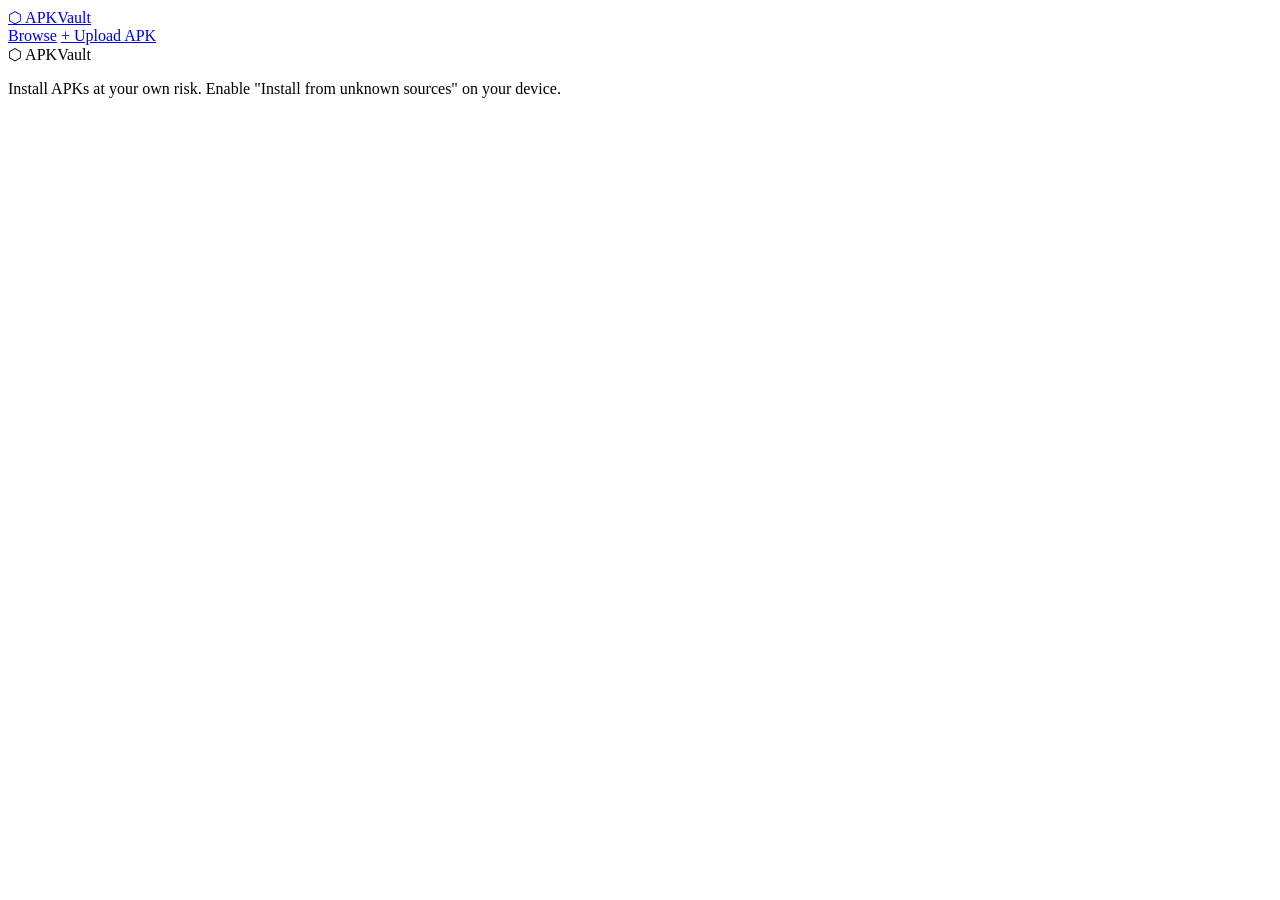
==== app.html @ 7c967dab "Add files via upload" ====
<!DOCTYPE html>
<html lang="en">
<head>
<meta charset="UTF-8"/>
<meta name="viewport" content="width=device-width, initial-scale=1.0"/>
<title>App Detail — APKVault</title>
<link rel="preconnect" href="https://fonts.googleapis.com"/>
<link href="https://fonts.googleapis.com/css2?family=Syne:wght@400;600;700;800&family=DM+Sans:wght@300;400;500&display=swap" rel="stylesheet"/>
<link rel="stylesheet" href="css/style.css"/>
</head>
<body>

<nav class="navbar">
  <div class="nav-inner">
    <a href="index.html" class="logo">⬡ APKVault</a>
    <div class="nav-links">
      <a href="index.html">Browse</a>
      <a href="upload.html" class="btn-upload">+ Upload APK</a>
    </div>
  </div>
</nav>

<main class="detail-page" id="detailPage">
  <!-- populated by JS -->
</main>

<footer class="footer">
  <div class="footer-inner">
    <span class="logo">⬡ APKVault</span>
    <p>Install APKs at your own risk. Enable "Install from unknown sources" on your device.</p>
  </div>
</footer>

<script src="js/detail.js"></script>
</body>
</html>
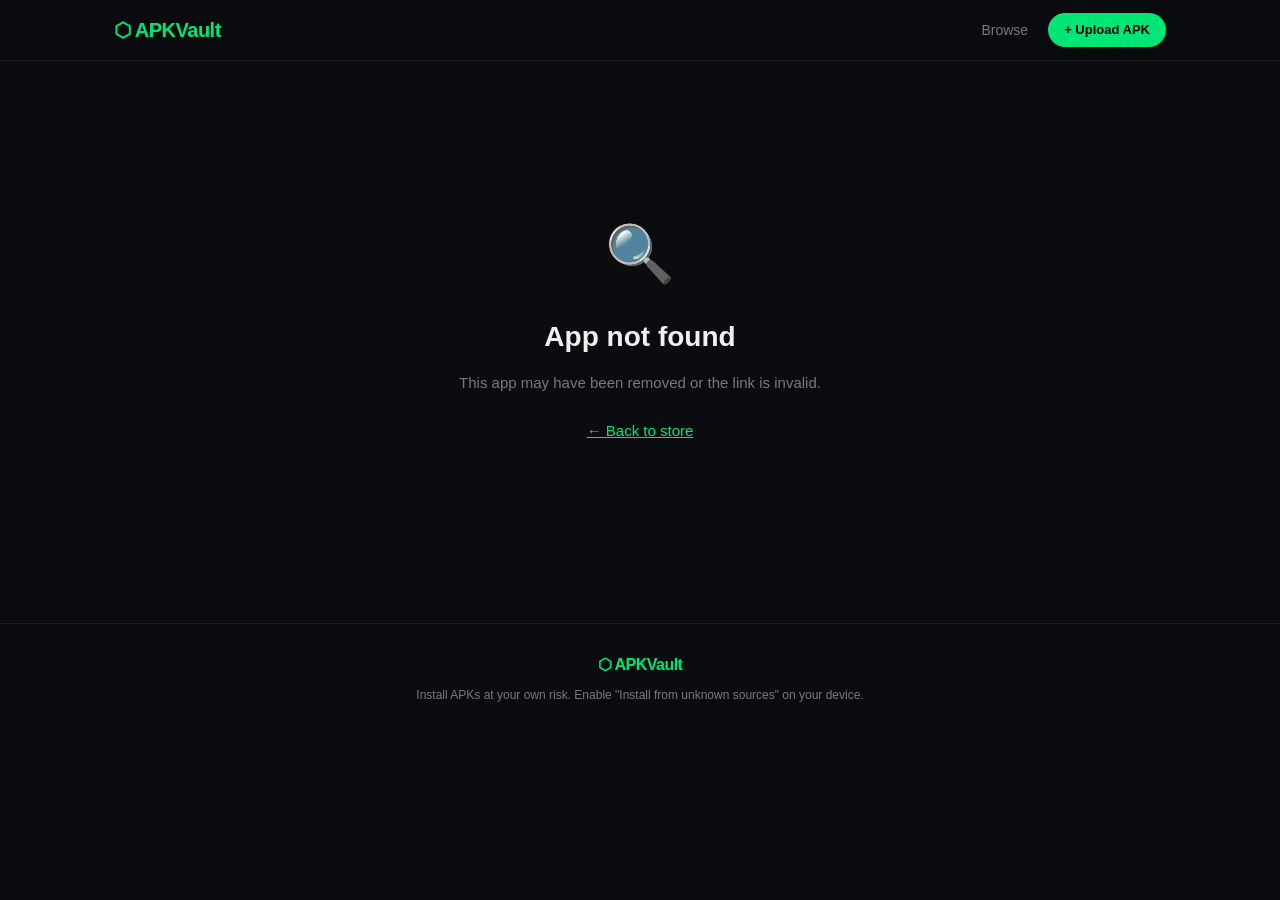
==== commit f7950cf8: "Update app.html" ====
--- a/app.html
+++ b/app.html
@@ -6,7 +6,7 @@
 <title>App Detail — APKVault</title>
 <link rel="preconnect" href="https://fonts.googleapis.com"/>
 <link href="https://fonts.googleapis.com/css2?family=Syne:wght@400;600;700;800&family=DM+Sans:wght@300;400;500&display=swap" rel="stylesheet"/>
-<link rel="stylesheet" href="css/style.css"/>
+<link rel="stylesheet" href="style.css"/>
 </head>
 <body>
 
@@ -31,6 +31,6 @@
   </div>
 </footer>
 
-<script src="js/detail.js"></script>
+<script src="detail.js"></script>
 </body>
 </html>
--- a/style.css
+++ b/style.css
@@ -0,0 +1,470 @@
+/* ===== RESET & BASE ===== */
+*, *::before, *::after { box-sizing: border-box; margin: 0; padding: 0; }
+
+:root {
+  --bg: #0b0c0f;
+  --surface: #13151a;
+  --surface2: #1c1f27;
+  --border: rgba(255,255,255,0.08);
+  --accent: #00e676;
+  --accent2: #00bcd4;
+  --text: #f0f0f0;
+  --muted: rgba(255,255,255,0.45);
+  --danger: #ff5252;
+  --font-display: 'Syne', sans-serif;
+  --font-body: 'DM Sans', sans-serif;
+  --radius: 14px;
+  --radius-sm: 8px;
+}
+
+html { scroll-behavior: smooth; }
+
+body {
+  background: var(--bg);
+  color: var(--text);
+  font-family: var(--font-body);
+  font-size: 15px;
+  line-height: 1.6;
+  min-height: 100vh;
+}
+
+a { color: inherit; text-decoration: none; }
+
+/* ===== NAVBAR ===== */
+.navbar {
+  position: sticky; top: 0; z-index: 100;
+  background: rgba(11,12,15,0.88);
+  backdrop-filter: blur(16px);
+  border-bottom: 1px solid var(--border);
+}
+.nav-inner {
+  max-width: 1100px; margin: 0 auto;
+  padding: 0 24px;
+  height: 60px;
+  display: flex; align-items: center; justify-content: space-between;
+}
+.logo {
+  font-family: var(--font-display);
+  font-size: 20px; font-weight: 800;
+  color: var(--accent);
+  letter-spacing: -0.5px;
+}
+.nav-links { display: flex; align-items: center; gap: 20px; }
+.nav-links a { color: var(--muted); font-size: 14px; transition: color 0.2s; }
+.nav-links a:hover { color: var(--text); }
+.btn-upload {
+  background: var(--accent) !important;
+  color: #000 !important;
+  font-weight: 600 !important;
+  font-size: 13px !important;
+  padding: 7px 16px !important;
+  border-radius: 40px !important;
+  transition: opacity 0.2s !important;
+}
+.btn-upload:hover { opacity: 0.85 !important; }
+.active-link { color: var(--accent) !important; }
+
+/* ===== HERO ===== */
+.hero {
+  position: relative;
+  padding: 100px 24px 80px;
+  overflow: hidden;
+  text-align: center;
+}
+.hero-bg {
+  position: absolute; inset: 0;
+  background:
+    radial-gradient(ellipse 80% 60% at 50% -10%, rgba(0,230,118,0.12) 0%, transparent 60%),
+    radial-gradient(ellipse 60% 50% at 80% 100%, rgba(0,188,212,0.08) 0%, transparent 60%);
+  pointer-events: none;
+}
+.hero-content { position: relative; max-width: 700px; margin: 0 auto; }
+.hero-tag {
+  display: inline-block;
+  background: rgba(0,230,118,0.1);
+  color: var(--accent);
+  font-size: 12px; font-weight: 500; letter-spacing: 0.1em; text-transform: uppercase;
+  padding: 5px 14px; border-radius: 40px;
+  border: 1px solid rgba(0,230,118,0.2);
+  margin-bottom: 24px;
+}
+.hero h1 {
+  font-family: var(--font-display);
+  font-size: clamp(36px, 6vw, 64px);
+  font-weight: 800; line-height: 1.1; letter-spacing: -2px;
+  color: #fff; margin-bottom: 18px;
+}
+.hero h1 em { font-style: normal; color: var(--accent); }
+.hero p { color: var(--muted); font-size: 17px; margin-bottom: 36px; }
+
+.search-bar {
+  display: flex; max-width: 520px; margin: 0 auto;
+  background: var(--surface);
+  border: 1px solid var(--border);
+  border-radius: 50px; overflow: hidden;
+  transition: border-color 0.2s;
+}
+.search-bar:focus-within { border-color: rgba(0,230,118,0.4); }
+.search-bar input {
+  flex: 1; background: transparent; border: none; outline: none;
+  color: var(--text); font-family: var(--font-body); font-size: 15px;
+  padding: 14px 20px;
+}
+.search-bar input::placeholder { color: var(--muted); }
+.search-bar button {
+  background: var(--accent); color: #000;
+  border: none; cursor: pointer;
+  font-family: var(--font-body); font-weight: 600; font-size: 14px;
+  padding: 0 24px; margin: 5px;
+  border-radius: 40px; transition: opacity 0.2s;
+}
+.search-bar button:hover { opacity: 0.85; }
+
+/* ===== MAIN ===== */
+.main-content { max-width: 1100px; margin: 0 auto; padding: 0 24px 80px; }
+
+/* ===== CATEGORIES ===== */
+.category-strip {
+  display: flex; gap: 8px; flex-wrap: wrap;
+  margin-bottom: 40px; padding-top: 8px;
+}
+.cat-btn {
+  background: var(--surface); color: var(--muted);
+  border: 1px solid var(--border);
+  font-family: var(--font-body); font-size: 13px; font-weight: 500;
+  padding: 7px 18px; border-radius: 40px; cursor: pointer;
+  transition: all 0.2s;
+}
+.cat-btn:hover { color: var(--text); border-color: rgba(255,255,255,0.2); }
+.cat-btn.active {
+  background: var(--accent); color: #000;
+  border-color: var(--accent); font-weight: 600;
+}
+
+/* ===== SECTION ===== */
+.section-header {
+  display: flex; align-items: center; gap: 12px;
+  margin-bottom: 24px;
+}
+.section-header h2 {
+  font-family: var(--font-display); font-size: 22px; font-weight: 700;
+}
+.count-badge {
+  background: var(--surface2); color: var(--muted);
+  font-size: 12px; padding: 3px 10px; border-radius: 40px;
+  border: 1px solid var(--border);
+}
+
+/* ===== APP GRID ===== */
+.app-grid {
+  display: grid;
+  grid-template-columns: repeat(auto-fill, minmax(240px, 1fr));
+  gap: 20px;
+}
+
+.app-card {
+  background: var(--surface);
+  border: 1px solid var(--border);
+  border-radius: var(--radius);
+  overflow: hidden;
+  cursor: pointer;
+  transition: transform 0.2s, border-color 0.2s;
+}
+.app-card:hover {
+  transform: translateY(-3px);
+  border-color: rgba(0,230,118,0.3);
+}
+.app-card-banner {
+  height: 80px;
+  background: linear-gradient(135deg, var(--surface2), #1e2535);
+  display: flex; align-items: center; justify-content: center;
+  font-size: 36px;
+  position: relative; overflow: hidden;
+}
+.app-card-banner img {
+  width: 100%; height: 100%; object-fit: cover;
+}
+.app-card-body { padding: 14px 16px 16px; }
+.app-card-row {
+  display: flex; align-items: center; gap: 10px; margin-bottom: 8px;
+}
+.app-icon-small {
+  width: 44px; height: 44px; border-radius: 10px;
+  background: var(--surface2);
+  display: flex; align-items: center; justify-content: center;
+  font-size: 22px; overflow: hidden; flex-shrink: 0;
+}
+.app-icon-small img { width: 100%; height: 100%; object-fit: cover; border-radius: 10px; }
+.app-card-name {
+  font-family: var(--font-display); font-size: 15px; font-weight: 700;
+  white-space: nowrap; overflow: hidden; text-overflow: ellipsis;
+}
+.app-card-dev { font-size: 12px; color: var(--muted); }
+.app-card-desc {
+  font-size: 13px; color: var(--muted);
+  display: -webkit-box; -webkit-line-clamp: 2; -webkit-box-orient: vertical;
+  overflow: hidden; margin-bottom: 12px; line-height: 1.5;
+}
+.app-card-footer {
+  display: flex; align-items: center; justify-content: space-between;
+}
+.cat-tag {
+  background: rgba(0,230,118,0.08); color: var(--accent);
+  font-size: 11px; font-weight: 500; padding: 3px 10px; border-radius: 20px;
+  border: 1px solid rgba(0,230,118,0.15); text-transform: capitalize;
+}
+.dl-count { font-size: 11px; color: var(--muted); }
+
+/* ===== EMPTY STATE ===== */
+.empty-state {
+  text-align: center; padding: 80px 20px;
+  grid-column: 1/-1;
+}
+.empty-icon { font-size: 48px; margin-bottom: 16px; }
+.empty-state h3 { font-family: var(--font-display); font-size: 20px; margin-bottom: 8px; }
+.empty-state p { color: var(--muted); }
+.empty-state a { color: var(--accent); text-decoration: underline; }
+
+/* ===== UPLOAD PAGE ===== */
+.upload-page {
+  max-width: 720px; margin: 0 auto; padding: 48px 24px 80px;
+}
+.upload-container {}
+.upload-header { margin-bottom: 36px; }
+.upload-header h1 {
+  font-family: var(--font-display); font-size: 34px; font-weight: 800;
+  letter-spacing: -1px; margin-bottom: 8px;
+}
+.upload-header p { color: var(--muted); font-size: 16px; }
+
+/* Drop zone */
+.drop-zone {
+  border: 2px dashed rgba(0,230,118,0.3);
+  border-radius: var(--radius);
+  background: rgba(0,230,118,0.03);
+  padding: 40px 20px;
+  text-align: center; cursor: pointer;
+  transition: all 0.2s; margin-bottom: 28px;
+}
+.drop-zone:hover, .drop-zone.drag-over {
+  border-color: var(--accent);
+  background: rgba(0,230,118,0.07);
+}
+.drop-icon { font-size: 40px; margin-bottom: 12px; }
+.drop-inner h3 { font-family: var(--font-display); font-size: 18px; margin-bottom: 6px; }
+.drop-inner p { color: var(--muted); font-size: 14px; }
+.drop-hint {
+  display: inline-block; margin-top: 10px;
+  font-size: 12px; color: var(--muted);
+  background: var(--surface2); padding: 4px 12px; border-radius: 20px;
+}
+
+.file-selected {
+  display: flex; align-items: center; gap: 14px;
+}
+.file-icon { font-size: 28px; }
+.file-info { flex: 1; text-align: left; }
+.file-info strong { display: block; font-size: 15px; color: var(--accent); }
+.file-info span { font-size: 12px; color: var(--muted); }
+.remove-btn {
+  background: rgba(255,82,82,0.1); color: var(--danger);
+  border: 1px solid rgba(255,82,82,0.2);
+  width: 30px; height: 30px; border-radius: 50%;
+  cursor: pointer; font-size: 13px; transition: all 0.2s;
+}
+.remove-btn:hover { background: rgba(255,82,82,0.2); }
+
+/* Form */
+.form-group { margin-bottom: 20px; }
+.form-group label {
+  display: block; font-size: 13px; font-weight: 500;
+  color: var(--muted); margin-bottom: 7px; text-transform: uppercase; letter-spacing: 0.05em;
+}
+.req { color: var(--accent); }
+.opt { color: var(--muted); font-weight: 400; text-transform: none; letter-spacing: 0; font-size: 12px; }
+
+.form-group input[type="text"],
+.form-group textarea,
+.form-group select {
+  width: 100%; background: var(--surface);
+  border: 1px solid var(--border); border-radius: var(--radius-sm);
+  color: var(--text); font-family: var(--font-body); font-size: 15px;
+  padding: 11px 14px; outline: none; transition: border-color 0.2s;
+  appearance: none; -webkit-appearance: none;
+}
+.form-group input[type="text"]:focus,
+.form-group textarea:focus,
+.form-group select:focus {
+  border-color: rgba(0,230,118,0.5);
+}
+.form-group input[type="text"]::placeholder,
+.form-group textarea::placeholder { color: rgba(255,255,255,0.2); }
+.form-group select option { background: #1c1f27; }
+.form-group textarea { resize: vertical; min-height: 100px; }
+
+.form-row.two-col { display: flex; gap: 16px; }
+.form-row.two-col .form-group { flex: 1; }
+
+/* Icon upload */
+.icon-upload {
+  width: 80px; height: 80px; border-radius: 16px;
+  background: var(--surface); border: 2px dashed var(--border);
+  display: flex; flex-direction: column; align-items: center; justify-content: center;
+  cursor: pointer; transition: border-color 0.2s; gap: 4px;
+  font-size: 22px;
+}
+.icon-upload:hover { border-color: rgba(0,230,118,0.4); }
+.icon-upload small { font-size: 10px; color: var(--muted); }
+
+/* Screenshots */
+.screenshots-grid {
+  display: flex; gap: 10px; flex-wrap: wrap;
+}
+.ss-slot {
+  width: 80px; height: 140px;
+  background: var(--surface); border: 2px dashed var(--border);
+  border-radius: var(--radius-sm); cursor: pointer;
+  display: flex; flex-direction: column; align-items: center; justify-content: center;
+  gap: 4px; font-size: 20px; color: var(--muted); transition: border-color 0.2s;
+}
+.ss-slot:hover { border-color: rgba(0,230,118,0.4); }
+.ss-slot small { font-size: 10px; }
+.ss-preview {
+  width: 80px; height: 140px; border-radius: var(--radius-sm);
+  object-fit: cover; position: relative;
+  border: 1px solid var(--border);
+}
+.ss-wrap { position: relative; }
+.ss-remove {
+  position: absolute; top: 4px; right: 4px;
+  background: rgba(0,0,0,0.7); color: #fff; border: none;
+  width: 20px; height: 20px; border-radius: 50%; cursor: pointer; font-size: 11px;
+}
+
+/* Warning */
+.upload-warning {
+  background: rgba(255,193,7,0.07);
+  border: 1px solid rgba(255,193,7,0.2);
+  color: rgba(255,193,7,0.8);
+  font-size: 13px; padding: 12px 16px; border-radius: var(--radius-sm);
+  margin-bottom: 24px;
+}
+
+/* Submit btn */
+.submit-btn {
+  width: 100%; background: var(--accent); color: #000;
+  border: none; border-radius: var(--radius); cursor: pointer;
+  font-family: var(--font-display); font-size: 17px; font-weight: 700;
+  padding: 16px; transition: opacity 0.2s;
+  display: flex; align-items: center; justify-content: center; gap: 10px;
+}
+.submit-btn:hover { opacity: 0.88; }
+.submit-btn:disabled { opacity: 0.5; cursor: not-allowed; }
+.spinner {
+  width: 20px; height: 20px; border-radius: 50%;
+  border: 2px solid rgba(0,0,0,0.2); border-top-color: #000;
+  animation: spin 0.7s linear infinite;
+}
+@keyframes spin { to { transform: rotate(360deg); } }
+
+/* Modal */
+.modal-overlay {
+  position: fixed; inset: 0; background: rgba(0,0,0,0.7);
+  display: flex; align-items: center; justify-content: center; z-index: 999;
+  backdrop-filter: blur(6px);
+}
+.modal {
+  background: var(--surface); border: 1px solid var(--border);
+  border-radius: 20px; padding: 44px 40px; max-width: 400px; width: 90%;
+  text-align: center;
+}
+.modal-icon { font-size: 48px; margin-bottom: 16px; }
+.modal h2 { font-family: var(--font-display); font-size: 26px; margin-bottom: 8px; }
+.modal p { color: var(--muted); font-size: 15px; margin-bottom: 28px; }
+.modal-actions { display: flex; gap: 12px; justify-content: center; }
+.modal-btn {
+  padding: 11px 24px; border-radius: 40px; font-size: 14px; font-weight: 600; cursor: pointer;
+  border: none; font-family: var(--font-body);
+}
+.modal-btn.primary { background: var(--accent); color: #000; }
+.modal-btn.secondary { background: var(--surface2); color: var(--text); border: 1px solid var(--border); }
+
+/* ===== DETAIL PAGE ===== */
+.detail-page { max-width: 900px; margin: 0 auto; padding: 48px 24px 80px; }
+
+.detail-hero {
+  display: flex; gap: 24px; align-items: flex-start;
+  margin-bottom: 40px; flex-wrap: wrap;
+}
+.detail-icon {
+  width: 96px; height: 96px; border-radius: 22px;
+  background: var(--surface); border: 1px solid var(--border);
+  display: flex; align-items: center; justify-content: center;
+  font-size: 44px; overflow: hidden; flex-shrink: 0;
+}
+.detail-icon img { width: 100%; height: 100%; object-fit: cover; border-radius: 22px; }
+.detail-info { flex: 1; }
+.detail-info h1 {
+  font-family: var(--font-display); font-size: 30px; font-weight: 800;
+  letter-spacing: -0.5px; margin-bottom: 4px;
+}
+.detail-dev { color: var(--muted); font-size: 14px; margin-bottom: 12px; }
+.detail-meta { display: flex; gap: 10px; flex-wrap: wrap; margin-bottom: 16px; }
+.meta-chip {
+  background: var(--surface2); border: 1px solid var(--border);
+  font-size: 12px; padding: 4px 12px; border-radius: 20px; color: var(--muted);
+}
+.download-btn {
+  display: inline-flex; align-items: center; gap: 8px;
+  background: var(--accent); color: #000;
+  font-family: var(--font-display); font-size: 15px; font-weight: 700;
+  padding: 13px 28px; border-radius: 40px; cursor: pointer;
+  border: none; text-decoration: none; transition: opacity 0.2s;
+}
+.download-btn:hover { opacity: 0.85; }
+
+.detail-screenshots {
+  display: flex; gap: 12px; overflow-x: auto; padding-bottom: 8px;
+  margin-bottom: 36px;
+  scrollbar-width: thin; scrollbar-color: var(--border) transparent;
+}
+.detail-screenshots img {
+  height: 260px; width: auto; border-radius: var(--radius-sm);
+  border: 1px solid var(--border); flex-shrink: 0;
+}
+
+.detail-section { margin-bottom: 32px; }
+.detail-section h2 {
+  font-family: var(--font-display); font-size: 18px; font-weight: 700;
+  margin-bottom: 12px; padding-bottom: 8px;
+  border-bottom: 1px solid var(--border);
+}
+.detail-section p { color: rgba(255,255,255,0.7); line-height: 1.7; white-space: pre-line; }
+
+.install-steps {
+  background: var(--surface); border: 1px solid var(--border);
+  border-radius: var(--radius); padding: 20px 24px;
+}
+.install-steps ol { padding-left: 20px; }
+.install-steps li { color: rgba(255,255,255,0.7); margin-bottom: 8px; font-size: 14px; }
+.install-steps li strong { color: var(--accent); }
+
+.not-found { text-align: center; padding: 100px 24px; }
+.not-found h2 { font-family: var(--font-display); font-size: 28px; margin-bottom: 12px; }
+.not-found p { color: var(--muted); margin-bottom: 24px; }
+.not-found a { color: var(--accent); text-decoration: underline; }
+
+/* ===== FOOTER ===== */
+.footer {
+  border-top: 1px solid var(--border);
+  padding: 28px 24px; text-align: center;
+}
+.footer-inner .logo { font-size: 16px; }
+.footer-inner p { color: var(--muted); font-size: 12px; margin-top: 8px; }
+
+/* ===== RESPONSIVE ===== */
+@media (max-width: 600px) {
+  .form-row.two-col { flex-direction: column; }
+  .detail-hero { flex-direction: column; }
+  .hero h1 { letter-spacing: -1px; }
+}
